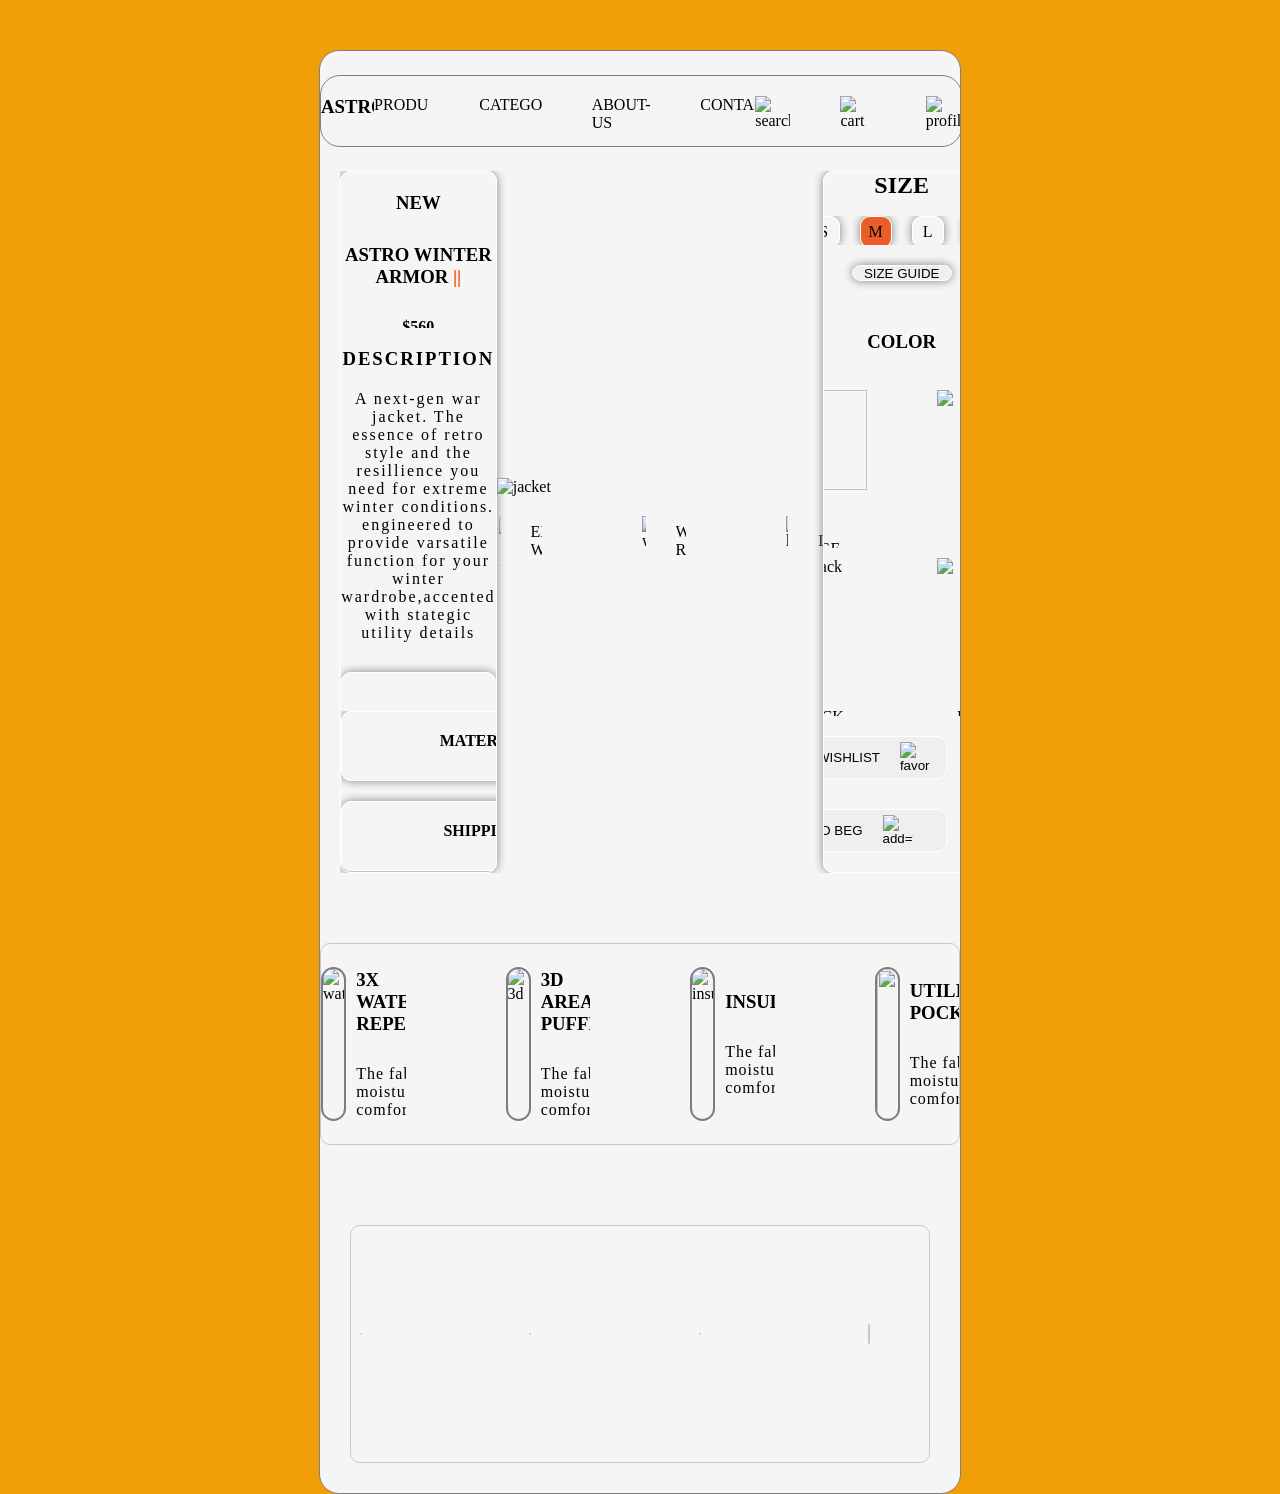
==== assignment2/index.html @ d0cc3cfd "Add assignment2" ====
<!DOCTYPE html>
<html lang="en">
<head>
    <meta charset="UTF-8">
    <meta name="viewport" content="width=device-width, initial-scale=1.0">
    <title>Assignment 2</title>
    <link rel="stylesheet" href="style.css">
</head>
<body>
    <section class="product">
        <header>
            <nav>
                <div id="left-nav">
                    <h1>ASTRO</h1>
                </div>
                <div id="center-nav"> 
                    <a href="#product">PRODUCT</a>
                    <a href="#category"> CATEGORY</a>
                    <a href="#about-us">ABOUT-US</a>
                    <a href="#contact">CONTACT</a>
                </div>
                <div id="right-nav">
                    <img src="https://encrypted-tbn0.gstatic.com/images?q=tbn:ANd9GcTzLcrAer4qvl1JsfvqTiRPbXRnyRhPm6oP8wOtGJ9OJQ&s=10" alt="search">
                    <img src="https://encrypted-tbn0.gstatic.com/images?q=tbn:ANd9GcS5ri18yTID5Kf6Z077VlprchPu2ayQcMTgI8sU_KTfDA&s=10" alt="cart">
                    <img src="https://encrypted-tbn0.gstatic.com/images?q=tbn:ANd9GcQAuOyGcV-oauWnXMXwQ4GAlm_W8WUTeopvvj_uMiV_pA&s=10" alt="profile">
                </div>
            </nav>
        </header>
        <section class="center">
           <div class="left-con">
             <div id="name">
                 <h1>NEW</h1>
                 <H1>ASTRO WINTER ARMOR <span>||</span></H1>
                 <p> <strong>$560</strong></p>
             </div>
             <div id="discription">
                 <h3>DESCRIPTION</h3>
                 <P>A next-gen war jacket. The essence of retro style and the resillience you need for extreme winter conditions. engineered to provide varsatile function for your winter wardrobe,accented with stategic utility details</P>
                 <div id="pera">
                     <p><strong>READ MORE</strong></p>
                     <img src="https://encrypted-tbn0.gstatic.com/images?q=tbn:ANd9GcQsPKOMjpDsYd09ytk_hcBJRkHhQVoFu0RWKoJ-3eI9ug&s=10" alt="read more">
                 </div>
                  
             </div>
             <div id="option">
                <div id="icon">
                    <p><strong>MATERIAL & CARE </strong></p>
                    <img src="https://encrypted-tbn0.gstatic.com/images?q=tbn:ANd9GcQP6rv_fdsPEd1bYJHpvyFe3Xk6xEsKvVGVej3FHCAw9Q&s=10" alt="">
                </div>
                <div id="icon1">
                     <P><STRong>SHIPPING & RETURNS </STRong></P>
                     <img src="https://encrypted-tbn0.gstatic.com/images?q=tbn:ANd9GcQP6rv_fdsPEd1bYJHpvyFe3Xk6xEsKvVGVej3FHCAw9Q&s=10" alt="down-arrow">
                </div>
             </div>
            </div> 
           <div class="center-con">
              <div class="product-img">
                  <div class="center-img">
                     <img src="https://astro-clone.vercel.app/assets/main-jacket.png" alt="jacket">
                   </div>
                   <div class="product-info">
                     <div class="img">
                         <img src="https://encrypted-tbn0.gstatic.com/images?q=tbn:ANd9GcSstZiuYDq1iIcGov1UQE0xMRs0dSNBe5QLloNOb-S5RA&s=10" alt="">
                         <p>EXTREME WARMTH</p>
                      </div>
                     <div class="img">
                         <img src="https://encrypted-tbn0.gstatic.com/images?q=tbn:ANd9GcRrZI5q0Bz5-Y0KE2VYw4yZsKqpQdOl1IAJIEcecTB9aw&s=10" alt="wind">
                         <p>WIND RESISTANCE</p>
                     </div>
                     <div class="img">
                         <img src="https://encrypted-tbn0.gstatic.com/images?q=tbn:ANd9GcSJLjKgexYE7cahsFG4Mddmk06fr5Uo3LOGs1HsAv8z2w&s=10" alt="lightweight">
                         <p>LIGHTWEIGHT</p>
                    </div>
                </div>
              </div>
            </div>
           <div class="right-con">
             <h2>SIZE</h2>
             <div id="size">
                 <div>S</div>
                 <div id="color">M</div>
                 <div>L</div>
                 <div>XL</div>
              </div>
              <button type="button" id="btn">SIZE GUIDE</button>
              <div id="product-color">
                 <h1>COLOR</h1>
                 <div class="pro-img">
                     <div class="img">
                        <img src="https://astro-clone.vercel.app/assets/main-jacket.png" alt="">
                        <p>BEIGE</p>
                     </div>
                     <div class="img">
                        <img src="https://astro-clone.vercel.app/assets/red-jacket.png" alt="red">
                        <p>RED</p>
                     </div>
                 </div>
                 <div class="pro-img1">
                     <div class="img">
                        <img src="https://astro-clone.vercel.app/assets/black-jacket.png" alt="black">
                        <p>BLACK</p>
                     </div>
                     <div class="img">
                        <img src="https://astro-clone.vercel.app/assets/brown-jacket.png" alt="brown">
                        <p>BROWN</p>
                     </div>
                   </div>
                   <div id="add-to-cart">
                     <button type="button" id="favorite">ADD TO WISHLIST <img src="https://encrypted-tbn0.gstatic.com/images?q=tbn:ANd9GcQGdryzsdzIHAC-mHokUB48jsk0xM8NhAyzbC0lvjAohg&s=10" alt="favorite"></button>
                     <button type="button" id="add-to-beg">ADD TO BEG <img src="https://encrypted-tbn0.gstatic.com/images?q=tbn:ANd9GcQzt8KOvR3T4n4enr2YPwOHvQ-FoMPNPo8fhcZJtJffzA&s=10" alt="add=to-beg"></button>
                   </div>
               </div>
           </div>
        </section>
        <section class="footer">
         <footer>
             <div class="product-info1">
                 <div class="info">
                     <img src="https://astro-clone.vercel.app/assets/angle01.png" alt="waterproof">
                     <div class="about">
                         <h3>3X WATER-REPELLENT</h3>
                         <p>The fabric repels rain,snow and moisture while keeping you dry and comfortable.</p>
                     </div>
                 </div>
                   <div class="info">
                     <img src="https://astro-clone.vercel.app/assets/angle2.png" alt="3d">
                     <div class="about">
                         <h3>3D AREAS PUFFERD</h3>
                         <p>The fabric repels rain,snow and moisture while keeping you dry and comfortable.</p>
                     </div>
                   </div>
                 <div class="info">
                     <img src="https://astro-clone.vercel.app/assets/angle3.png" alt="insulation">
                     <div class="about">
                         <h3>INSULATION</h3>
                         <p>The fabric repels rain,snow and moisture while keeping you dry and comfortable.</p>
                     </div>
                  </div>
                 <div class="info">
                     <img src="https://astro-clone.vercel.app/assets/angle04.png" alt="">
                     <div class="about">
                          <h3>UTILITY POCKET</h3>
                         <p>The fabric repels rain,snow and moisture while keeping you dry and comfortable.</p>
                     </div>
                    </div>
              </div>
              <div class="extra-info">
                 <div class="ex-info">
                     <img src="[data-uri]" alt="">
                     <div class="ex-pera">
                     <h3>PREMIUM FABRIC</h3>
                     <P>Durable high performance material.</P>
                     </div>
                  </div>
                  <div class="ex-info">
                     <img src="https://encrypted-tbn0.gstatic.com/images?q=tbn:ANd9GcQM_QiDd3ESKNCKSKCstTt6vjmSlSzLn9ld-ggpBuwugg&s=10" alt="">
                     <div class="ex-pera">
                     <h3>THERMAL PROTECTION</h3>
                     <P>Built for exreme winter climates.</P>
                     </div>
                  </div>
                  <div class="ex-info">
                     <img src="https://encrypted-tbn0.gstatic.com/images?q=tbn:ANd9GcRnLOEGtiJAzXXJIddeYOn_-01Rdl3cmvm5gzgxQ5FBfg&s=10" alt="">
                     <div class="ex-pera"> 
                     <h3>DESIGNED FOR FINCTION</h3>
                     <P>Every detail serves a purpuse.</P>
                     </div>
                  </div>
                  <div class="ex-info">
                     <img src="https://encrypted-tbn0.gstatic.com/images?q=tbn:ANd9GcRitTIXXd1_9nQkllUhxJIHkG2hBLMOwysY8_LARk46KQ&s=10" alt="limited">
                     <div class="ex-pera">
                     <h3>LIMITED EDITION</h3>
                     <P>Exclusive drops limited quantities.</P>
                     </div>
                   </div>
                </div>
           </footer>
       </section>
    </section>
  
</body>
</html>
---- assignment2/style.css ----
*{
    padding: 0;
    margin: 0;
    overflow: hidden;
}
body{
    display: flex;
    justify-content: center;
    height: 100%;
    width: 100%;
    box-sizing: border-box;
    background:rgb(239, 158, 7);
}
.product{
    width: 50%;
    height: 100%;
    margin-top: 50px;
    display: flex;
    flex-direction: column;
    justify-content: space-around;
    background:whitesmoke;
    border: 1px solid gray;
    border-radius: 20px;
}
header{
    width: 100%;
    height: 100px;
    display: flex;
    flex-direction: column;
    justify-content: center;
    
} 
nav{
    width: 100%;
    display: flex;
    justify-content: space-around;
    border: 1px solid gray;
    border-radius: 20px;
    margin-top: 20px;
    padding-top: 20px;
}
#center-nav{
    display: flex;
    justify-content: center;
    gap: 50px;
}
#center-nav a{
    color: black;
    text-decoration: none;
}
#right-nav{
    display: flex;
    gap: 50px;
}
#right-nav img{
    width: 50px;
    height: 50px;
}
.center{
    margin: 20px;
    width: 100%;
    height: 100%;
    display: flex;
    justify-content: space-around;
    
}
.left-con , .right-con{
    width: 400px;
    height: 700px;
    display: flex;
    flex-direction: column;
    text-align: center;
    box-shadow: 0 0 10px gray;
    border: 1px solid white;
    border-radius: 10px;
}
.left-con h1 , .left-con p{
    margin-top: 20px;
    margin-bottom: 30px;
}
.left-con span{
    color: orangered;
}
#discription{
    margin-top: 20px;
    margin-bottom: 30px;
    letter-spacing: 2px;
}
#pera{
    display: flex;  
    justify-content: flex-start;
    gap: 250px;
    box-shadow: 0 0 10px gray;
    border: 1px solid white;
    border-radius: 10px;
}
#pera img{
      margin-top: 20px;
      width: 15px;
      height: 15px;
}
#option{
    width: 500px;
    height: 200px;
    display: flex;
    flex-direction: column;
    gap: 20px;
}
#icon{
    display: flex;
    justify-content: center;
    align-items: center;
    gap: 120px;
    box-shadow: 0 0 10px gray;
    border: 1px solid white;
    border-radius: 10px;
}
#icon img{
    width: 30px;
}
#icon1{
    display: flex;
    justify-content: center;
    align-items: center;
    gap: 90px;
    box-shadow: 0 0 10px gray;
    border: 1px solid white;
    border-radius: 10px;
}
#icon1 img{
    width: 30px;
}
.center-con{
     display: flex;
     justify-content: center;
     align-items: center;
}
.product-img{
    display: flex;
    flex-direction: column;
}
.center-img{
    height: auto;
    display: flex;
    justify-content:center ;

} 
.center-img img{
    width: 700px;
}
.product-info{
    display: flex;
    justify-content: center;
    gap: 100px;
    margin-top: 20px;
}
.img{
    display: flex;
    justify-content:center ;
    align-items: center;
    gap: 30px;
}
.img img{
    height: 50px;
    width: 50px;
}
.right-con{
    display: flex;
    align-items: center;
}

#size{
    margin-top: 20px;
    display: flex;
    justify-content: center;
    gap: 20px;
}
#size div{
    display: flex;
    align-items: center;
    justify-content: center;
    width: 30px;
    height: 30px;
    text-align: center;
    box-shadow: 0 0 10px gray;
    border: 1px solid white;
    border-radius: 10px;
}
#color{
    background-color: rgb(235, 92, 41);
}
.right-con #btn{
    margin: 30px;
    width: 100px;
    justify-content: center;
    margin-top: 20px;
    box-shadow: 0 0 10px gray;
    border: 1px solid white;
    border-radius: 10px;
}
#product-color{
    display: flex;
    flex-direction: column;
    margin: 20px;
}
#product-color h1{
     padding-bottom: 30px;
}
.pro-img{
    display: flex;
    align-items: center;
    justify-content: center;
    gap: 30px;
}
.pro-img .img{
   display: flex;
   flex-direction: column;
}
.pro-img img{
     margin: 20px;
     width: 100px;
     height: 100px;
}
.pro-img1{
    display: flex;
    align-items: center;
    justify-content: center;
    gap: 30px;
}
.pro-img1 .img{
   display: flex;
   flex-direction: column;
}
.pro-img1 img{
     margin: 20px;
     width: 100px;
     height: 100px;
}
 #add-to-cart{
    display: flex;
    flex-direction: column;
    gap: 30px;  
    margin-top: 20px;  
}
#favorite{
    display: flex;
    justify-content: center;
    gap: 20px;
}
#favorite img{
    height: 30px;
    width: 30px;
}

#add-to-cart button{
    width: 200px;
    height: 50px;
    border: 1px solid gray;
    border: 1px solid white;
    border-radius: 10px;
    display: flex;
    justify-content: center;
    align-items: center;
}
#add-to-beg {
     display: flex;
    justify-content: center;
    gap: 20px;
}
#add-to-beg img{
    height: 30px;
    width: 30px;
}
.footer{
    width: 100%;
    display: flex;
    justify-content: center;
    align-items: center;
    gap: 200px;
}
footer{

    display: flex;
    flex-direction: column;
    gap: 50px;
}
.product-info1{
    display: flex;
    justify-content: space-around;
    align-items: center;
    gap: 100px;
    margin-top: 50px;
    border: 1px solid rgb(201, 197, 197);
    border-radius: 10px;
    
}
.info{
    width: 400px;
    height: 200px;
    display:flex ;
    justify-content: center;
    align-items: center;
}
.info img{
    width: 300px;
    height: 150px;
     border: 2px solid rgb(127, 124, 124); 
    border-radius: 20px;
}
.about{
    width: 700px;
    display: flex;
    flex-direction: column;
    padding-left: 10px;
}
.about p{
    letter-spacing: 1px;
    width: 300px;
    margin-top: 30px;
}
.extra-info{
    display: flex;
    justify-content: center;
    gap: 100px;
    margin-top: 50px;
    border: 1px solid rgb(201, 197, 197);
    border-radius: 10px;
    margin: 30px;
}
.ex-info{
    display: flex;
    justify-content: center;
    align-items: center;
    gap: 50px;
    padding: 30px;
    margin-bottom: 20px;
}
.ex-info img{
    width: 100px;
    border: 1px solid rgb(201, 197, 197);
    border-radius: 10px;
}
.ex-pera{
    display: flex;
    flex-direction: column;
}
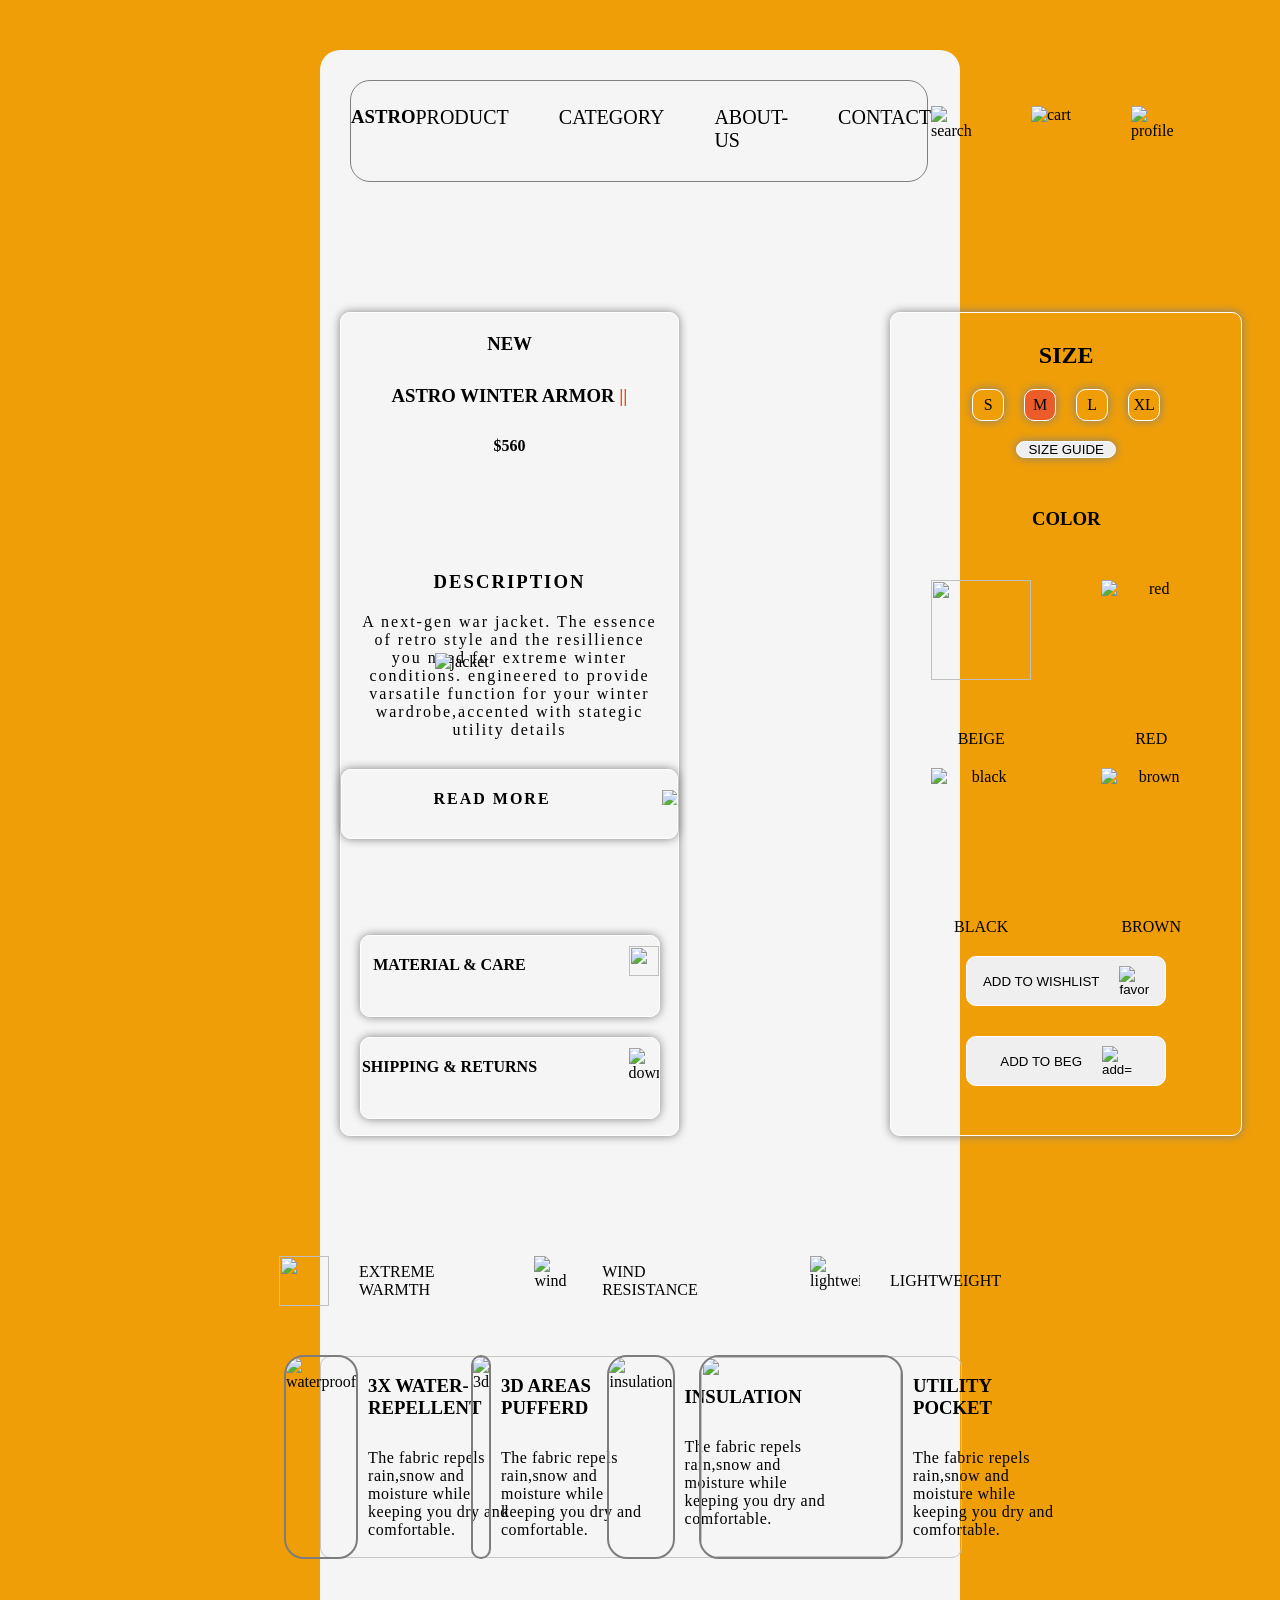
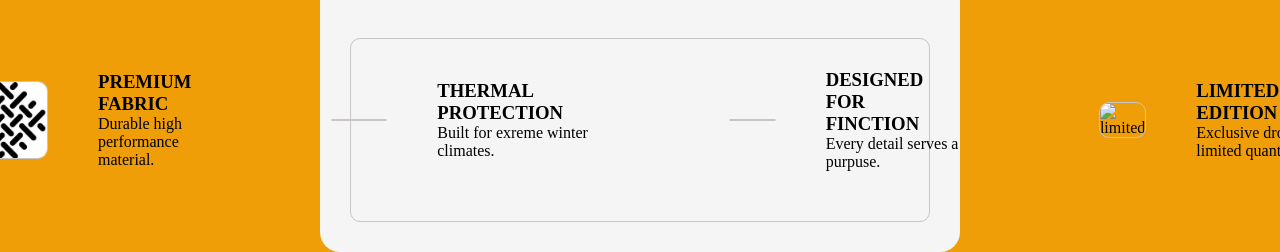
==== commit 6524373f: "Update assignment1 and assignment2" ====
--- a/assignment2/index.html
+++ b/assignment2/index.html
@@ -58,19 +58,6 @@
                   <div class="center-img">
                      <img src="https://astro-clone.vercel.app/assets/main-jacket.png" alt="jacket">
                    </div>
-                   <div class="product-info">
-                     <div class="img">
-                         <img src="https://encrypted-tbn0.gstatic.com/images?q=tbn:ANd9GcSstZiuYDq1iIcGov1UQE0xMRs0dSNBe5QLloNOb-S5RA&s=10" alt="">
-                         <p>EXTREME WARMTH</p>
-                      </div>
-                     <div class="img">
-                         <img src="https://encrypted-tbn0.gstatic.com/images?q=tbn:ANd9GcRrZI5q0Bz5-Y0KE2VYw4yZsKqpQdOl1IAJIEcecTB9aw&s=10" alt="wind">
-                         <p>WIND RESISTANCE</p>
-                     </div>
-                     <div class="img">
-                         <img src="https://encrypted-tbn0.gstatic.com/images?q=tbn:ANd9GcSJLjKgexYE7cahsFG4Mddmk06fr5Uo3LOGs1HsAv8z2w&s=10" alt="lightweight">
-                         <p>LIGHTWEIGHT</p>
-                    </div>
                 </div>
               </div>
             </div>
@@ -111,6 +98,21 @@
                    </div>
                </div>
            </div>
+        </section>
+        <section class="content">
+            <div class="product-info">
+                     <div class="img">
+                         <img src="https://encrypted-tbn0.gstatic.com/images?q=tbn:ANd9GcSstZiuYDq1iIcGov1UQE0xMRs0dSNBe5QLloNOb-S5RA&s=10" alt="">
+                         <p>EXTREME WARMTH</p>
+                      </div>
+                     <div class="img">
+                         <img src="https://encrypted-tbn0.gstatic.com/images?q=tbn:ANd9GcRrZI5q0Bz5-Y0KE2VYw4yZsKqpQdOl1IAJIEcecTB9aw&s=10" alt="wind">
+                         <p>WIND RESISTANCE</p>
+                     </div>
+                     <div class="img">
+                         <img src="https://encrypted-tbn0.gstatic.com/images?q=tbn:ANd9GcSJLjKgexYE7cahsFG4Mddmk06fr5Uo3LOGs1HsAv8z2w&s=10" alt="lightweight">
+                         <p>LIGHTWEIGHT</p>
+                    </div>
         </section>
         <section class="footer">
          <footer>
--- a/assignment2/style.css
+++ b/assignment2/style.css
@@ -1,9 +1,9 @@
 *{
     padding: 0;
     margin: 0;
-    overflow: hidden;
-}
-body{
+    
+}
+body,html{
     display: flex;
     justify-content: center;
     height: 100%;
@@ -13,34 +13,33 @@
 }
 .product{
     width: 50%;
-    height: 100%;
+    height: fit-content;
     margin-top: 50px;
     display: flex;
     flex-direction: column;
-    justify-content: space-around;
     background:whitesmoke;
+    border-radius:20px ;
+}
+header{
+    width: 90%;
+    height: 100px;
+    display: flex;
+    justify-content: center;
+    align-items: center;
     border: 1px solid gray;
     border-radius: 20px;
-}
-header{
-    width: 100%;
-    height: 100px;
-    display: flex;
-    flex-direction: column;
-    justify-content: center;
+    margin: 30px;
     
 } 
 nav{
     width: 100%;
     display: flex;
     justify-content: space-around;
-    border: 1px solid gray;
-    border-radius: 20px;
-    margin-top: 20px;
-    padding-top: 20px;
+   
 }
 #center-nav{
     display: flex;
+    font-size: 20px;
     justify-content: center;
     gap: 50px;
 }
@@ -50,6 +49,8 @@
 }
 #right-nav{
     display: flex;
+    justify-content: center;
+    align-items: center;
     gap: 50px;
 }
 #right-nav img{
@@ -57,24 +58,25 @@
     height: 50px;
 }
 .center{
-    margin: 20px;
-    width: 100%;
-    height: 100%;
+    margin: 100px 20px;
+    width: 100%;
     display: flex;
     justify-content: space-around;
-    
+
 }
 .left-con , .right-con{
-    width: 400px;
-    height: 700px;
-    display: flex;
-    flex-direction: column;
+    width: 350px;
+    display: flex;
+    flex-direction: column;
+    justify-content: center;
+    align-items: center;
     text-align: center;
     box-shadow: 0 0 10px gray;
     border: 1px solid white;
     border-radius: 10px;
 }
 .left-con h1 , .left-con p{
+    width: 300px;
     margin-top: 20px;
     margin-bottom: 30px;
 }
@@ -82,6 +84,11 @@
     color: orangered;
 }
 #discription{
+    height: 400px;
+    display: flex;
+    flex-direction: column;
+    justify-content: center;
+    align-items:center;
     margin-top: 20px;
     margin-bottom: 30px;
     letter-spacing: 2px;
@@ -89,7 +96,7 @@
 #pera{
     display: flex;  
     justify-content: flex-start;
-    gap: 250px;
+    gap: 20px;
     box-shadow: 0 0 10px gray;
     border: 1px solid white;
     border-radius: 10px;
@@ -100,7 +107,7 @@
       height: 15px;
 }
 #option{
-    width: 500px;
+    width: 300px;
     height: 200px;
     display: flex;
     flex-direction: column;
@@ -108,29 +115,39 @@
 }
 #icon{
     display: flex;
-    justify-content: center;
-    align-items: center;
-    gap: 120px;
-    box-shadow: 0 0 10px gray;
-    border: 1px solid white;
-    border-radius: 10px;
+    justify-content: flex-start;
+    gap: 90px;
+    box-shadow: 0 0 10px gray;
+    border: 1px solid white;
+    border-radius: 10px;
+}
+#icon p{
+    height: 30px;
 }
 #icon img{
     width: 30px;
+    height: 30px;
+    margin-top: 10px;
 }
 #icon1{
     display: flex;
-    justify-content: center;
-    align-items: center;
+    justify-content: flex-start;
     gap: 90px;
     box-shadow: 0 0 10px gray;
     border: 1px solid white;
     border-radius: 10px;
 }
+#icon1 p{
+    height: 30px;
+}
 #icon1 img{
     width: 30px;
+    height: 30px;
+    margin-top: 10px;
 }
 .center-con{
+    width: 33%;
+    height: 700px;
      display: flex;
      justify-content: center;
      align-items: center;
@@ -251,7 +268,11 @@
     height: 30px;
     width: 30px;
 }
-
+#add-to-cart{
+    display: flex;
+    justify-content: center;
+    align-items: center;
+}
 #add-to-cart button{
     width: 200px;
     height: 50px;
@@ -271,57 +292,61 @@
     height: 30px;
     width: 30px;
 }
+.content{
+    display: flex;
+    justify-content: center;
+    
+}
 .footer{
     width: 100%;
     display: flex;
     justify-content: center;
     align-items: center;
-    gap: 200px;
 }
 footer{
-
+    width: 100%;
     display: flex;
     flex-direction: column;
     gap: 50px;
 }
 .product-info1{
-    display: flex;
-    justify-content: space-around;
-    align-items: center;
-    gap: 100px;
+    width: 100%;
+    display: flex;
+    justify-content: center;
+    align-items: center;
     margin-top: 50px;
     border: 1px solid rgb(201, 197, 197);
     border-radius: 10px;
     
 }
 .info{
-    width: 400px;
+    width: 25%;
     height: 200px;
     display:flex ;
     justify-content: center;
     align-items: center;
 }
 .info img{
-    width: 300px;
-    height: 150px;
-     border: 2px solid rgb(127, 124, 124); 
+    width: 200px;
+    height: 200px;
+    border: 2px solid rgb(127, 124, 124); 
     border-radius: 20px;
 }
 .about{
-    width: 700px;
-    display: flex;
+    display: flex;
+
     flex-direction: column;
     padding-left: 10px;
 }
 .about p{
-    letter-spacing: 1px;
-    width: 300px;
+    letter-spacing: 0.5px;
+    width: 150px;
     margin-top: 30px;
 }
 .extra-info{
     display: flex;
     justify-content: center;
-    gap: 100px;
+    gap: 80px;
     margin-top: 50px;
     border: 1px solid rgb(201, 197, 197);
     border-radius: 10px;
@@ -336,7 +361,7 @@
     margin-bottom: 20px;
 }
 .ex-info img{
-    width: 100px;
+    width: 80px;
     border: 1px solid rgb(201, 197, 197);
     border-radius: 10px;
 }
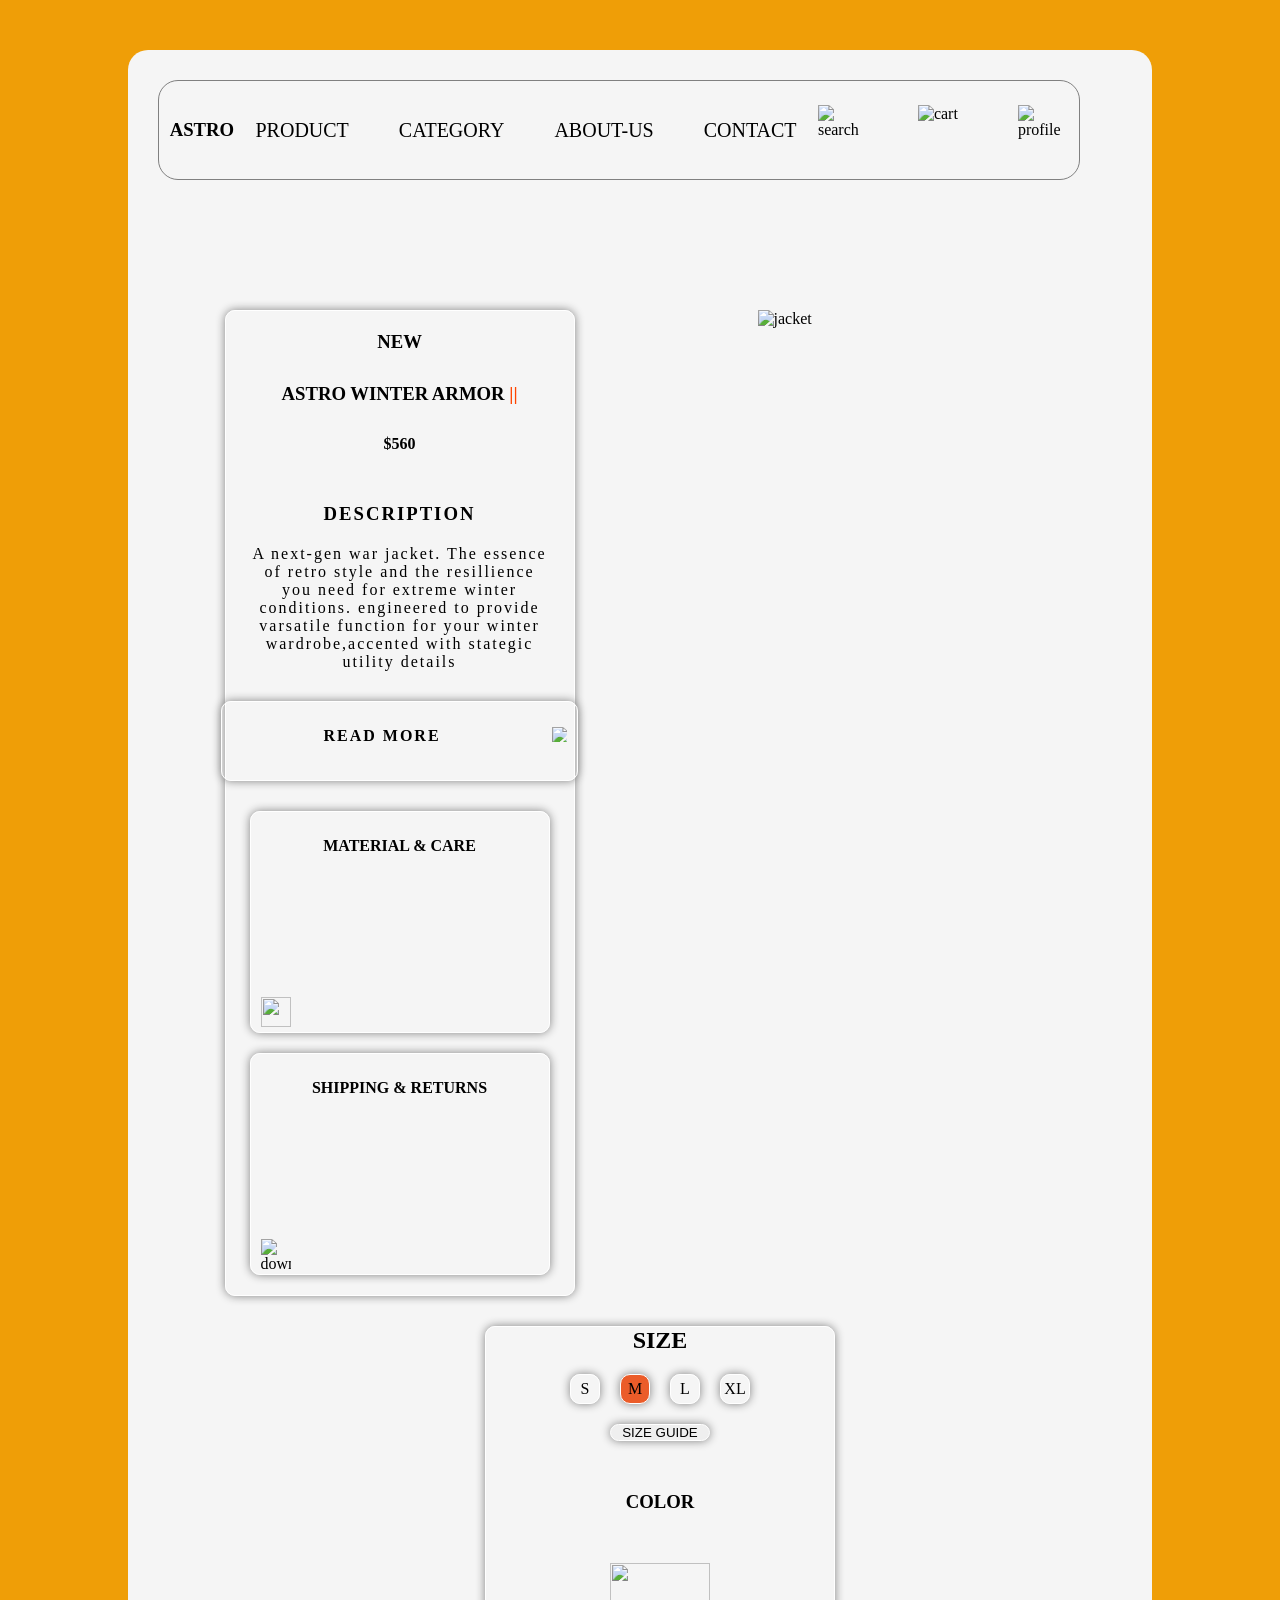
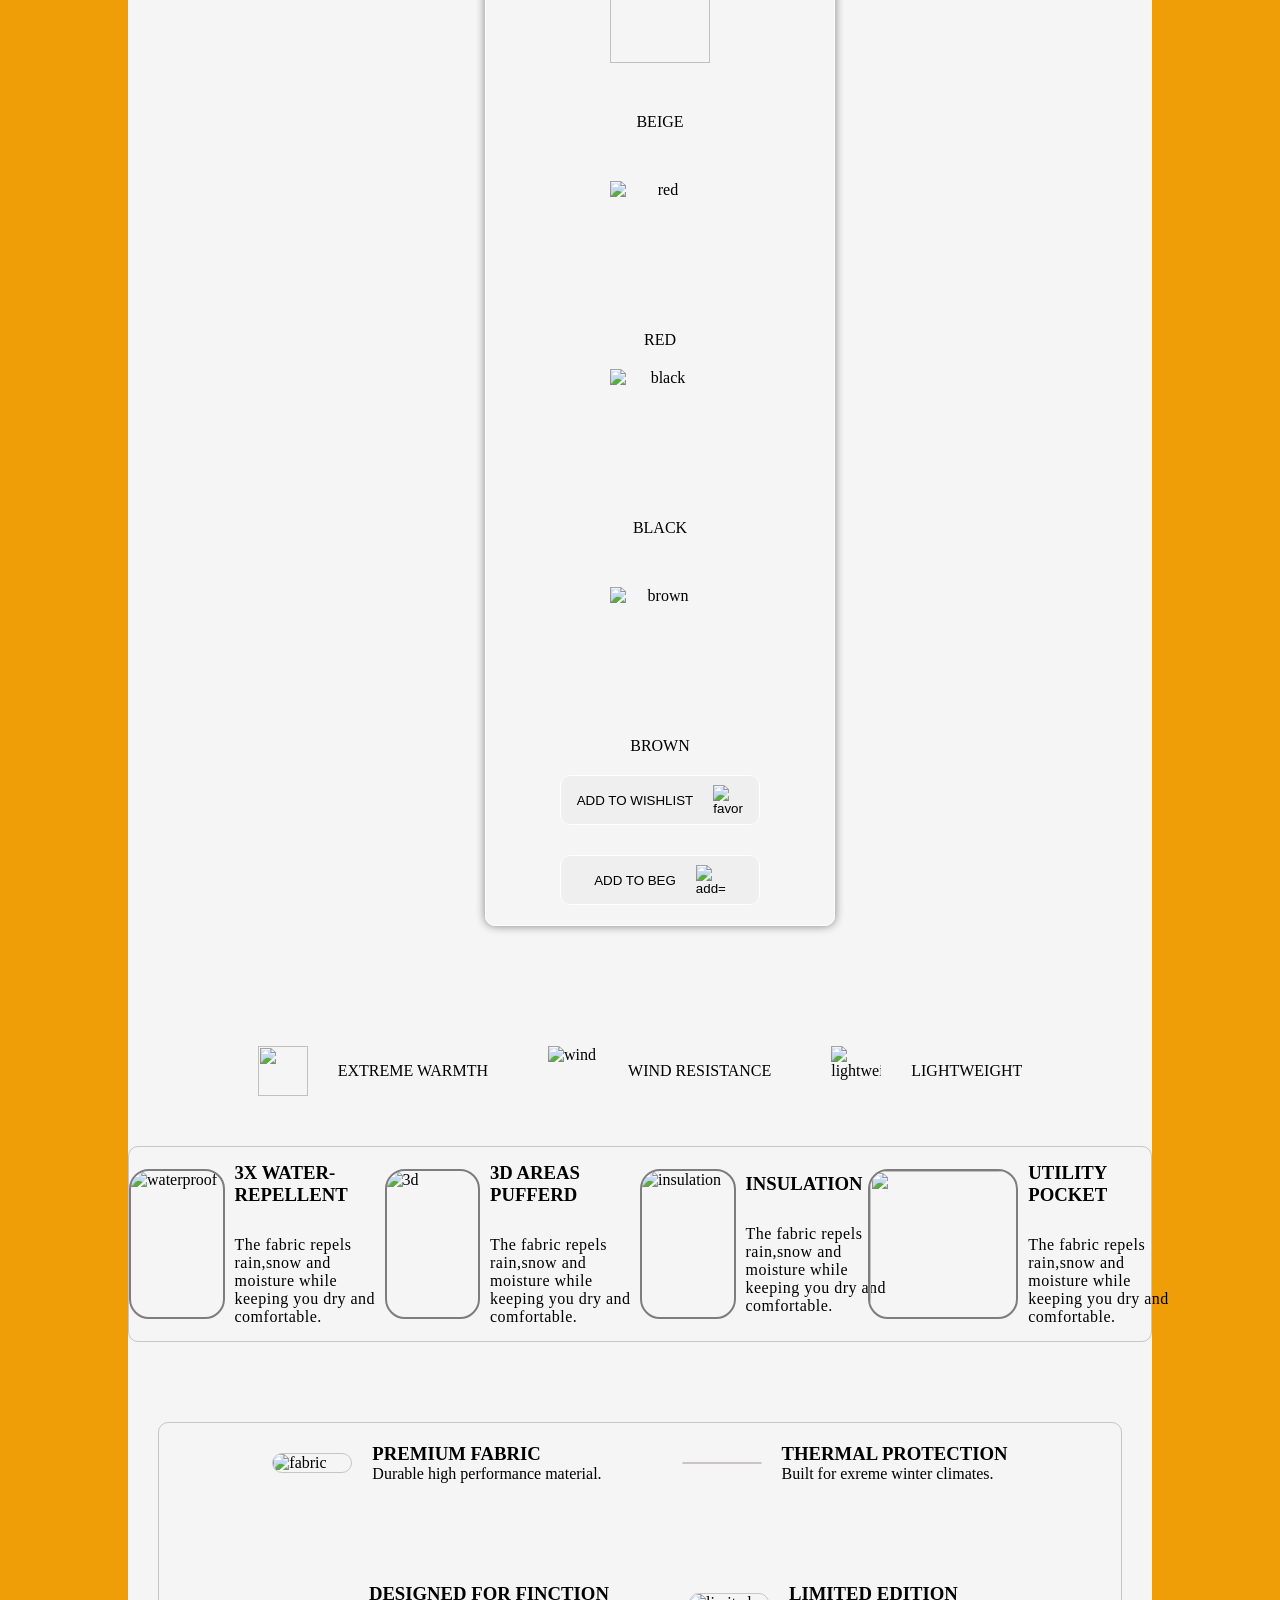
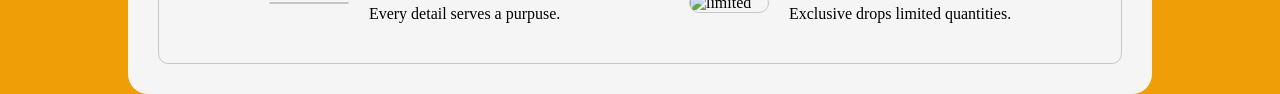
==== commit 7f1b5bfa: "add responshivness" ====
--- a/assignment2/index.html
+++ b/assignment2/index.html
@@ -148,7 +148,7 @@
               </div>
               <div class="extra-info">
                  <div class="ex-info">
-                     <img src="[data-uri]" alt="">
+                     <img src="https://encrypted-tbn0.gstatic.com/images?q=tbn:ANd9GcQTfKZLDzQaK8s1qh1hZfj5PVjO6-l6b3xkLA&s=10" alt="fabric">
                      <div class="ex-pera">
                      <h3>PREMIUM FABRIC</h3>
                      <P>Durable high performance material.</P>
--- a/assignment2/style.css
+++ b/assignment2/style.css
@@ -1,7 +1,7 @@
 *{
     padding: 0;
     margin: 0;
-    
+    box-sizing: border-box;
 }
 body,html{
     display: flex;
@@ -12,7 +12,7 @@
     background:rgb(239, 158, 7);
 }
 .product{
-    width: 50%;
+    width: 80%;
     height: fit-content;
     margin-top: 50px;
     display: flex;
@@ -35,6 +35,8 @@
     width: 100%;
     display: flex;
     justify-content: space-around;
+    flex-wrap: wrap;
+    align-items: center;
    
 }
 #center-nav{
@@ -42,6 +44,7 @@
     font-size: 20px;
     justify-content: center;
     gap: 50px;
+    flex-wrap: wrap;
 }
 #center-nav a{
     color: black;
@@ -62,10 +65,13 @@
     width: 100%;
     display: flex;
     justify-content: space-around;
+    flex-wrap: wrap;
+    gap: 30px;
 
 }
 .left-con , .right-con{
     width: 350px;
+    max-width: 100%;
     display: flex;
     flex-direction: column;
     justify-content: center;
@@ -77,6 +83,7 @@
 }
 .left-con h1 , .left-con p{
     width: 300px;
+    max-width: 100%;
     margin-top: 20px;
     margin-bottom: 30px;
 }
@@ -84,7 +91,7 @@
     color: orangered;
 }
 #discription{
-    height: 400px;
+    height: fit-content;
     display: flex;
     flex-direction: column;
     justify-content: center;
@@ -92,6 +99,7 @@
     margin-top: 20px;
     margin-bottom: 30px;
     letter-spacing: 2px;
+    padding: 0 15px;
 }
 #pera{
     display: flex;  
@@ -100,6 +108,7 @@
     box-shadow: 0 0 10px gray;
     border: 1px solid white;
     border-radius: 10px;
+    padding: 5px 10px;
 }
 #pera img{
       margin-top: 20px;
@@ -108,10 +117,12 @@
 }
 #option{
     width: 300px;
-    height: 200px;
+    max-width: 100%;
+    height: fit-content;
     display: flex;
     flex-direction: column;
     gap: 20px;
+    padding-bottom: 20px;
 }
 #icon{
     display: flex;
@@ -120,6 +131,8 @@
     box-shadow: 0 0 10px gray;
     border: 1px solid white;
     border-radius: 10px;
+    flex-wrap: wrap;
+    padding: 5px 10px;
 }
 #icon p{
     height: 30px;
@@ -136,6 +149,8 @@
     box-shadow: 0 0 10px gray;
     border: 1px solid white;
     border-radius: 10px;
+    flex-wrap: wrap;
+    padding: 5px 10px;
 }
 #icon1 p{
     height: 30px;
@@ -147,7 +162,8 @@
 }
 .center-con{
     width: 33%;
-    height: 700px;
+    min-width: 280px;
+    height: fit-content;
      display: flex;
      justify-content: center;
      align-items: center;
@@ -155,6 +171,7 @@
 .product-img{
     display: flex;
     flex-direction: column;
+    width: 100%;
 }
 .center-img{
     height: auto;
@@ -164,12 +181,16 @@
 } 
 .center-img img{
     width: 700px;
+    max-width: 100%;
+    height: auto;
 }
 .product-info{
     display: flex;
     justify-content: center;
-    gap: 100px;
+    flex-wrap: wrap;
+    gap: 60px;
     margin-top: 20px;
+    padding: 0 15px;
 }
 .img{
     display: flex;
@@ -191,6 +212,7 @@
     display: flex;
     justify-content: center;
     gap: 20px;
+    flex-wrap: wrap;
 }
 #size div{
     display: flex;
@@ -228,6 +250,7 @@
     align-items: center;
     justify-content: center;
     gap: 30px;
+    flex-wrap: wrap;
 }
 .pro-img .img{
    display: flex;
@@ -243,6 +266,7 @@
     align-items: center;
     justify-content: center;
     gap: 30px;
+    flex-wrap: wrap;
 }
 .pro-img1 .img{
    display: flex;
@@ -275,6 +299,7 @@
 }
 #add-to-cart button{
     width: 200px;
+    max-width: 90%;
     height: 50px;
     border: 1px solid gray;
     border: 1px solid white;
@@ -312,6 +337,7 @@
 .product-info1{
     width: 100%;
     display: flex;
+    flex-wrap: wrap;
     justify-content: center;
     align-items: center;
     margin-top: 50px;
@@ -321,14 +347,16 @@
 }
 .info{
     width: 25%;
-    height: 200px;
+    min-width: 220px;
+    height: fit-content;
+    padding: 15px 0;
     display:flex ;
     justify-content: center;
     align-items: center;
 }
 .info img{
-    width: 200px;
-    height: 200px;
+    width: 150px;
+    height: 150px;
     border: 2px solid rgb(127, 124, 124); 
     border-radius: 20px;
 }
@@ -345,8 +373,9 @@
 }
 .extra-info{
     display: flex;
-    justify-content: center;
-    gap: 80px;
+    flex-wrap: wrap;
+    justify-content: center;
+    gap: 40px;
     margin-top: 50px;
     border: 1px solid rgb(201, 197, 197);
     border-radius: 10px;
@@ -356,8 +385,8 @@
     display: flex;
     justify-content: center;
     align-items: center;
-    gap: 50px;
-    padding: 30px;
+    gap: 20px;
+    padding: 20px;
     margin-bottom: 20px;
 }
 .ex-info img{
@@ -368,4 +397,132 @@
 .ex-pera{
     display: flex;
     flex-direction: column;
+}
+@media (max-width: 1024px) {
+    .product{
+        width: 92%;
+    }
+    .center{
+        margin: 60px 10px;
+    }
+    .center-con{
+        order: -1;
+        width: 60%;
+    }
+    .left-con, .right-con{
+        width: 45%;
+    }
+}
+
+@media (max-width: 768px) {
+    header{
+        height: fit-content;
+        padding: 15px 0;
+        margin: 15px;
+    }
+    nav{
+        flex-direction: column;
+        gap: 15px;
+    }
+    #center-nav{
+        gap: 20px;
+        font-size: 16px;
+    }
+    .center{
+        flex-direction: column;
+        align-items: center;
+        margin: 30px 10px;
+    }
+    .center-con{
+        order: -1;
+        width: 100%;
+    }
+    .center-img img{
+        width: 90%;
+    }
+    .left-con, .right-con{
+        width: 90%;
+    }
+    .product-info{
+        gap: 30px;
+    }
+    .product-info1{
+        flex-direction: column;
+    }
+    .info{
+        width: 100%;
+    }
+    .extra-info{
+        margin: 15px;
+    }
+    .ex-info{
+        width: 100%;
+        justify-content: flex-start;
+    }
+}
+@media (max-width: 480px) {
+    .product{
+        width: 95%;
+        margin-top: 20px;
+    }
+    header{
+        border-radius: 10px;
+    }
+    #left-nav h1{
+        font-size: 22px;
+    }
+    #center-nav{
+        flex-direction: column;
+        align-items: center;
+        gap: 10px;
+    }
+    #right-nav img{
+        width: 35px;
+        height: 35px;
+    }
+    .left-con h1, .left-con p{
+        width: 100%;
+        padding: 0 10px;
+    }
+    #discription{
+        padding: 0 10px;
+    }
+    #option{
+        width: 100%;
+        padding: 0 10px;
+    }
+    #icon, #icon1{
+        gap: 20px;
+        justify-content: space-between;
+    }
+    .center-img img{
+        width: 100%;
+    }
+    #size{
+        gap: 10px;
+    }
+    .pro-img, .pro-img1{
+        gap: 15px;
+    }
+    .pro-img img, .pro-img1 img{
+        width: 70px;
+        height: 70px;
+        margin: 10px;
+    }
+    #add-to-cart button{
+        width: 90%;
+        font-size: 14px;
+    }
+    .info img{
+        width: 100px;
+        height: 100px;
+    }
+    .about p{
+        width: 100%;
+    }
+    .ex-info{
+        flex-direction: column;
+        text-align: center;
+        gap: 10px;
+    }
 }
